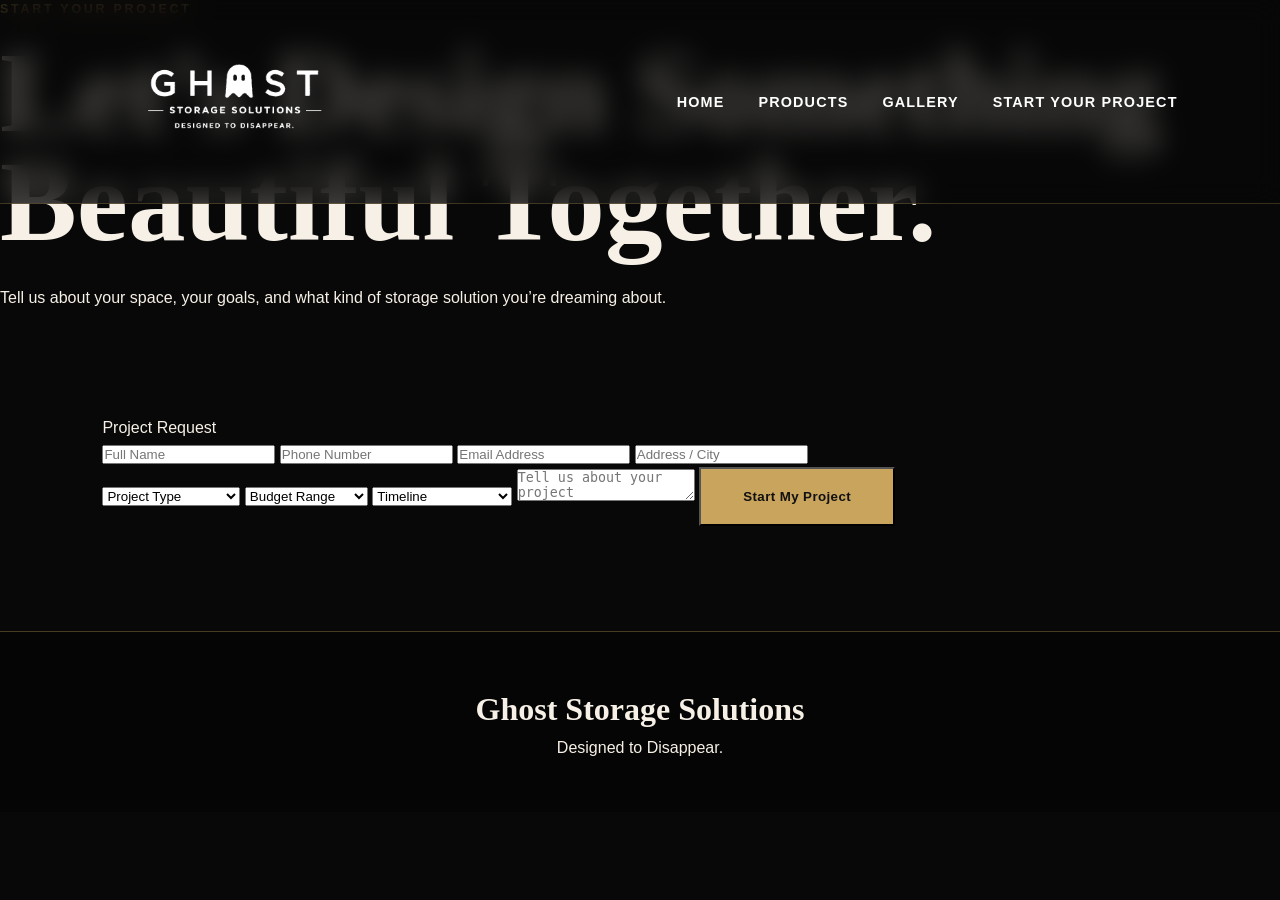
==== contact.html @ 1d0f87fd "launch Ghost Storage Solutions website" ====
<!DOCTYPE html>
<html lang="en">
<head>
  <meta charset="UTF-8" />
  <meta name="viewport" content="width=device-width, initial-scale=1.0" />
  <title>Start Your Project | Ghost Storage Solutions</title>
  <link rel="stylesheet" href="style.css" />
</head>

<body>

<nav class="navbar">
  <a href="index.html" class="logo">
    <img src="assets/images/ghost-logo-transparent.png" alt="Ghost Storage Solutions" class="nav-logo">
  </a>

  <ul class="nav-links">
    <li><a href="index.html">Home</a></li>
    <li><a href="products.html">Products</a></li>
    <li><a href="gallery.html">Gallery</a></li>
    <li><a href="contact.html">Start Your Project</a></li>
  </ul>
</nav>

<header class="contact-hero">
  <p class="eyebrow">Start Your Project</p>
  <h1>Let’s Design Something Beautiful Together.</h1>
  <p>Tell us about your space, your goals, and what kind of storage solution you’re dreaming about.</p>
</header>

<section class="project-form-section">

  <form
    class="project-form"

    <h2>Project Request</h2>

    <div class="form-grid">
<input name="fullname" type="text" placeholder="Full Name" required>

<input name="phone" type="tel" placeholder="Phone Number" required>

<input name="email" type="email" placeholder="Email Address" required>

<input name="address" type="text" placeholder="Address / City" required>

    </div>

    <select name="projectType" required>
      <option value="">Project Type</option>
      <option>Kitchen</option>
      <option>Pantry</option>
      <option>Closet</option>
      <option>Office</option>
      <option>Bedroom</option>
      <option>Bathroom</option>
      <option>Garage</option>
      <option>Laundry / Mudroom</option>
      <option>Toy Room</option>
      <option>Other</option>
    </select>

    <select name="budget" required>
      <option value="">Budget Range</option>
      <option>Under $1,000</option>
      <option>$1,000 - $2,500</option>
      <option>$2,500 - $5,000</option>
      <option>$5,000 - $10,000</option>
      <option>$10,000+</option>
    </select>

    <select name="timeline" required>
      <option value="">Timeline</option>
      <option>ASAP</option>
      <option>Within 30 days</option>
      <option>1-3 months</option>
      <option>Just exploring ideas</option>
    </select>

    <textarea name="message" placeholder="Tell us about your project"></textarea>

    <button type="submit" class="button">Start My Project</button>

  </form>
  <iframe name="hidden_iframe" style="display:none;"></iframe>

</section>

<footer>
  <h3>Ghost Storage Solutions</h3>
  <p>Designed to Disappear.</p>
</footer>

</body>
</html>
---- style.css ----
* {
  box-sizing: border-box;
  margin: 0;
  padding: 0;
}

html {
  scroll-behavior: smooth;
}

body {
  background: #080808;
  color: #f6f0e6;
  font-family: Arial, sans-serif;
  line-height: 1.6;
}

.navbar {
  position: fixed;
  top: 0;
  width: 100%;
  z-index: 999;
  padding: 10px 8%;
  display: flex;
  justify-content: space-between;
  align-items: center;
  background: rgba(8, 8, 8, 0.72);
  backdrop-filter: blur(14px);
  border-bottom: 1px solid rgba(201, 164, 92, 0.25);
}

.nav-logo {
  height: 175px;
  width: auto;
  filter: brightness(0) invert(1);
}

.nav-links {
  display: flex;
  gap: 34px;
  list-style: none;
}

.nav-links a {
  color: #fff;
  text-decoration: none;
  font-size: .9rem;
  font-weight: 700;
  letter-spacing: .08em;
  text-transform: uppercase;
}

.nav-links a:hover {
  color: #d9b56d;
  transition: .25s
}

.hero {
  min-height: 100vh;
  padding: 160px 8% 90px;
  display: flex;
  align-items: center;
  background:
    linear-gradient(90deg, rgba(0,0,0,.82), rgba(0,0,0,.45), rgba(0,0,0,.72)),
    url("assets/images/Hero.png");
  background-size: cover;
  background-position: center;
}

.hero-content {
  max-width: 780px;
}

.eyebrow {
  color: #c9a45c;
  text-transform: uppercase;
  letter-spacing: .22em;
  font-size: .78rem;
  font-weight: 800;
  margin-bottom: 18px;
}

h1, h2 {
  font-family: Georgia, serif;
  line-height: .95;
}

h1 {
  font-size: clamp(4.5rem, 9vw, 8.5rem);
  margin-bottom: 28px;
}

h2 {
  font-size: clamp(2.5rem, 5vw, 4.5rem);
  margin-bottom: 22px;
}

.hero-text {
  font-size: 1.35rem;
  max-width: 610px;
  color: #e8ddcc;
  margin-bottom: 38px;
}

.button {
  display: inline-block;
  background: #c9a45c;
  color: #111;
  padding: 20px 42px;
  font-size: 1.05rem
  border-radius: 999px;
  text-decoration: none;
  font-weight: 900;
  letter-spacing: .03em;
}

.button:hover {
  background: #e0bd74;
}

section {
  padding: 105px 8%;
}

.intro {
  background: #f6f0e6;
  color: #111;
  text-align: center;
}

.intro p {
  max-width: 820px;
  margin: auto;
  font-size: 1.15rem;
}

.services {
  background: #0f0f0f;
}

.service-grid {
  display: grid;
  grid-template-columns: repeat(auto-fit, minmax(240px, 1fr));
  gap: 22px;
  margin-top: 42px;
}

.card {
  position: relative;
  overflow: hidden;
  min-height: 320px;
  border-radius: 22px;
  display: flex;
  align-items: flex-end;
  padding: 30px;
  transition: .35s;
  cursor: pointer;
  background-size: cover;
  background-position: center;
  border: 1px solid rgba(201,164,92,.25);
}

.card::before{
  content:"";
  position:absolute;
  inset:0;
  background:linear-gradient(to top, rgba(0,0,0,.85), rgba(0,0,0,.15));
}

.card>*{
  position:relative;
  z-index:2;
}

.card:hover {
  transform: translateY(-8px);
  border-color: #c9a45c;
}
.card:nth-child(1){
    background-image:url("assets/images/closet.png");
}

.card:nth-child(2){
    background-image:url("assets/images/butlerspantry.png");
}

.card:nth-child(3){
    background-image:url("assets/images/garage.png");
}

.card:nth-child(4){
    background-image:url("assets/images/mudroom.png");
}

.card:nth-child(5){
    background-image:url("assets/images/office.png");
}

.card:nth-child(6){
    background-image:url("assets/images/playroom.png");
}
.card h3,
.steps h3 {
  font-size: 1.55rem;
  margin-bottom: 10px;
}

.card p,
.steps p,
.gallery p,
.contact p {
  color: #d8cdbb;
}

.process {
  background: #151515;
}

.steps {
  display: grid;
  grid-template-columns: repeat(auto-fit, minmax(220px, 1fr));
  gap: 24px;
  margin-top: 42px;
}

.steps div {
  background: #0d0d0d;
  padding: 32px;
  border-left: 3px solid #c9a45c;
}

.steps span {
  display: block;
  color: #c9a45c;
  font-size: 1.8rem;
  font-weight: 900;
  margin-bottom: 18px;
}

.gallery {
  min-height: 70vh;
  display: flex;
  flex-direction: column;
  justify-content: center;
  background:
    linear-gradient(rgba(0,0,0,.5), rgba(0,0,0,.78)),
    url("assets/images/pullouts.jpeg");
  background-size: cover;
  background-position: center;
}

.gallery p {
  max-width: 620px;
  font-size: 1.2rem;
}

.contact {
  background: #f6f0e6;
  color: #111;
  display: grid;
  grid-template-columns: 1.25fr .75fr;
  gap: 44px;
  align-items: center;
}

.contact p {
  color: #333;
}

.contact-card {
  background: #101010;
  color: #f6f0e6;
  padding: 38px;
  border-radius: 22px;
  box-shadow: 0 25px 70px rgba(0,0,0,.22);
}

.contact-card p {
  color: #d8cdbb;
  margin: 12px 0;
}

footer {
  background: #050505;
  text-align: center;
  padding: 52px 8%;
  border-top: 1px solid rgba(201,164,92,.35);
}

footer h3 {
  font-family: Georgia, serif;
  font-size: 2rem;
}

@media (max-width: 850px) {
  .nav-links {
    display: none;
  }

  .nav-logo {
    height: 175px;
    width:auto
    filter: brightness(0) invert(1
    )
  }

  .hero {
    padding-top: 135px;
  }

  .contact {
    grid-template-columns: 1fr;
  }

  section {
    padding: 75px 6%;
  }
/* PRODUCTS PAGE */

.products-hero {
  padding: 190px 8% 110px;
  background:
    linear-gradient(rgba(0,0,0,.72), rgba(0,0,0,.88)),
    url("assets/images/productshero.png");
  background-size: cover;
  background-position: center;
  color: white;
}

.products-hero h1 {
  max-width: 900px;
}

.products-hero p {
  max-width: 720px;
  font-size: 1.25rem;
  color: #e8ddcc;
}

.product-section {
  background: #0b0b0b;
  padding: 100px 8%;
  display: grid;
  grid-template-columns: repeat(auto-fit, minmax(280px, 1fr));
  gap: 28px;
}

.product-card {
  min-height: 360px;
  padding: 34px;
  border-radius: 24px;
  border: 1px solid rgba(201,164,92,.35);
  background: linear-gradient(145deg, #171717, #070707);
  display: flex;
  flex-direction: column;
  justify-content: flex-end;
  transition: .35s;
}

.product-card:hover {
  transform: translateY(-10px);
  border-color: #c9a45c;
  box-shadow: 0 30px 70px rgba(0,0,0,.4);
}

.product-card h2 {
  font-size: 2.4rem;
  margin-bottom: 14px;
}

.product-card p {
  color: #d8cdbb;
  font-size: 1.05rem;
}
.product-card {
  position: relative;
  overflow: hidden;
  background-size: cover;
  background-position: center;
}

.product-card::before {
  content: "";
  position: absolute;
  inset: 0;
  background: linear-gradient(to top, rgba(0,0,0,.88), rgba(0,0,0,.25));
}

.product-card > * {
  position: relative;
  z-index: 2;
}

.product-card:nth-child(1) {
  background-image: url("assets/images/shelfgenie.png");
}

.product-card:nth-child(2) {
  background-image: url("assets/images/revvv.png");
}

.product-card:nth-child(3) {
  background-image: url("assets/images/custbox.png");
}

.product-card:nth-child(4) {
  background-image: url("assets/images/hardware.png");
}
.gallery-item video {
  width: 100%;
  height: 100%;
  border-radius: 18px;
  object-fit: cover;
  display: block;
}

.contact-form{
  max-width: 900px;
  margin: 70px auto;
  padding: 50px;
  background: #111;
  border: 1px solid #c9a45c;
  border-radius: 22px;
  box-shadow: 0 30px 70px rgba(0,0,0,.45);
  display: grid;
  grid-template-columns: 1fr 1fr;
  gap: 18px;
}

.contact-form input,
.contact-form select,
.contact-form textarea{
  width: 100%;
  padding: 18px;
  border: 1px solid rgba(201,164,92,.35);
  background: #f5f1e8;
  color: #111;
  font-size: 1rem;
}

.contact-form textarea{
  grid-column: 1 / -1;
  min-height: 170px;
  resize: vertical;
}

.contact-form button{
  grid-column: 1 / -1;
  padding: 20px;
  background: #c9a45c;
  border: none;
  font-weight: 800;
  letter-spacing: 1px;
  cursor: pointer;
}
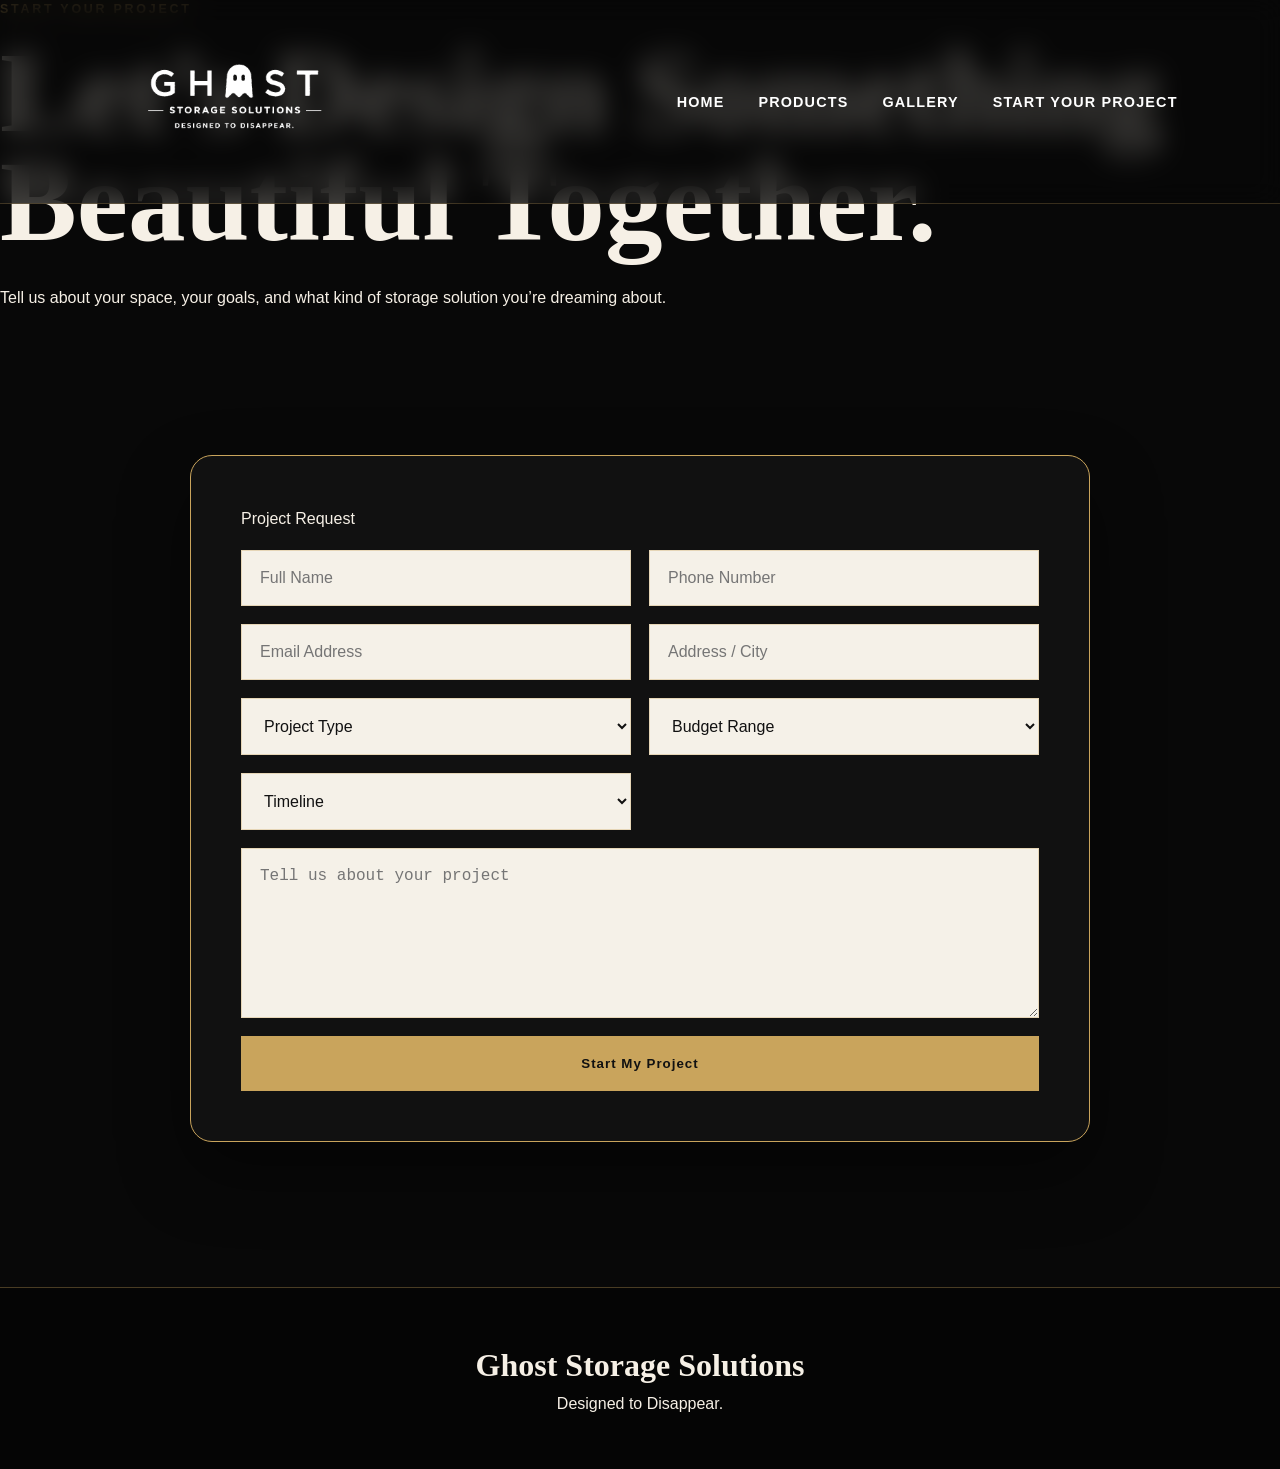
==== commit 76cfbc73: "Fix mobile layout and image paths" ====
--- a/contact.html
+++ b/contact.html
@@ -91,5 +91,7 @@
   <p>Designed to Disappear.</p>
 </footer>
 
+<script src="script.js"></script>
+
 </body>
 </html>
--- a/style.css
+++ b/style.css
@@ -177,7 +177,7 @@
   border-color: #c9a45c;
 }
 .card:nth-child(1){
-    background-image:url("assets/images/closet.png");
+    background-image:url("assets/images/closet.PNG");
 }
 
 .card:nth-child(2){
@@ -185,11 +185,11 @@
 }
 
 .card:nth-child(3){
-    background-image:url("assets/images/garage.png");
+    background-image:url("assets/images/garage.PNG");
 }
 
 .card:nth-child(4){
-    background-image:url("assets/images/mudroom.png");
+    background-image:url("assets/images/mudroom.PNG");
 }
 
 .card:nth-child(5){
@@ -292,7 +292,7 @@
   font-size: 2rem;
 }
 
-@media (max-width: 850px) {
+@media (max-width: 850px) }
   .nav-links {
     display: none;
   }
@@ -300,8 +300,7 @@
   .nav-logo {
     height: 175px;
     width:auto
-    filter: brightness(0) invert(1
-    )
+    filter: brightness(0) invert(1)
   }
 
   .hero {
@@ -321,7 +320,7 @@
   padding: 190px 8% 110px;
   background:
     linear-gradient(rgba(0,0,0,.72), rgba(0,0,0,.88)),
-    url("assets/images/productshero.png");
+    url("assets/images/productshero.PNG");
   background-size: cover;
   background-position: center;
   color: white;
@@ -392,19 +391,19 @@
 }
 
 .product-card:nth-child(1) {
-  background-image: url("assets/images/shelfgenie.png");
+  background-image: url("assets/images/shelfgenie.PNG");
 }
 
 .product-card:nth-child(2) {
-  background-image: url("assets/images/revvv.png");
+  background-image: url("assets/images/revvv.PNG");
 }
 
 .product-card:nth-child(3) {
-  background-image: url("assets/images/custbox.png");
+  background-image: url("assets/images/custbox.PNG");
 }
 
 .product-card:nth-child(4) {
-  background-image: url("assets/images/hardware.png");
+  background-image: url("assets/images/hardware.PNG");
 }
 .gallery-item video {
   width: 100%;
@@ -452,4 +451,83 @@
   font-weight: 800;
   letter-spacing: 1px;
   cursor: pointer;
+}
+
+.project-form{
+  max-width: 900px;
+  margin: 70px auto;
+  padding: 50px;
+  background: #111;
+  border: 1px solid #c9a45c;
+  border-radius: 22px;
+  box-shadow: 0 30px 70px rgba(0,0,0,.45);
+  display: grid;
+  grid-template-columns: 1fr 1fr;
+  gap: 18px;
+}
+
+.project-form h2{
+  grid-column: 1 / -1;
+}
+
+.form-grid{
+  grid-column: 1 / -1;
+  display: grid;
+  grid-template-columns: 1fr 1fr;
+  gap: 18px;
+}
+
+.project-form input,
+.project-form select,
+.project-form textarea{
+  width: 100%;
+  padding: 18px;
+  border: 1px solid rgba(201,164,92,.35);
+  background: #f5f1e8;
+  color: #111;
+  font-size: 1rem;
+}
+
+.project-form textarea{
+  grid-column: 1 / -1;
+  min-height: 170px;
+  resize: vertical;
+}
+
+.project-form button{
+  grid-column: 1 / -1;
+  padding: 20px;
+  background: #c9a45c;
+  border: none;
+  font-weight: 800;
+  letter-spacing: 1px;
+  cursor: pointer;
+}
+
+@media (max-width: 768px) {
+  .navbar {
+    flex-direction: column;
+    gap: 20px;
+    padding: 35px 20px;
+  }
+
+  .nav-links {
+    display: flex;
+    flex-wrap: wrap;
+    justify-content: center;
+    gap: 18px;
+    padding: 0;
+  }
+
+  .nav-links li {
+    list-style: none;
+  }
+
+  .nav-links a {
+    font-size: 0.85rem;
+  }
+
+  .nav-logo {
+    max-width: 220px;
+  }
 }
